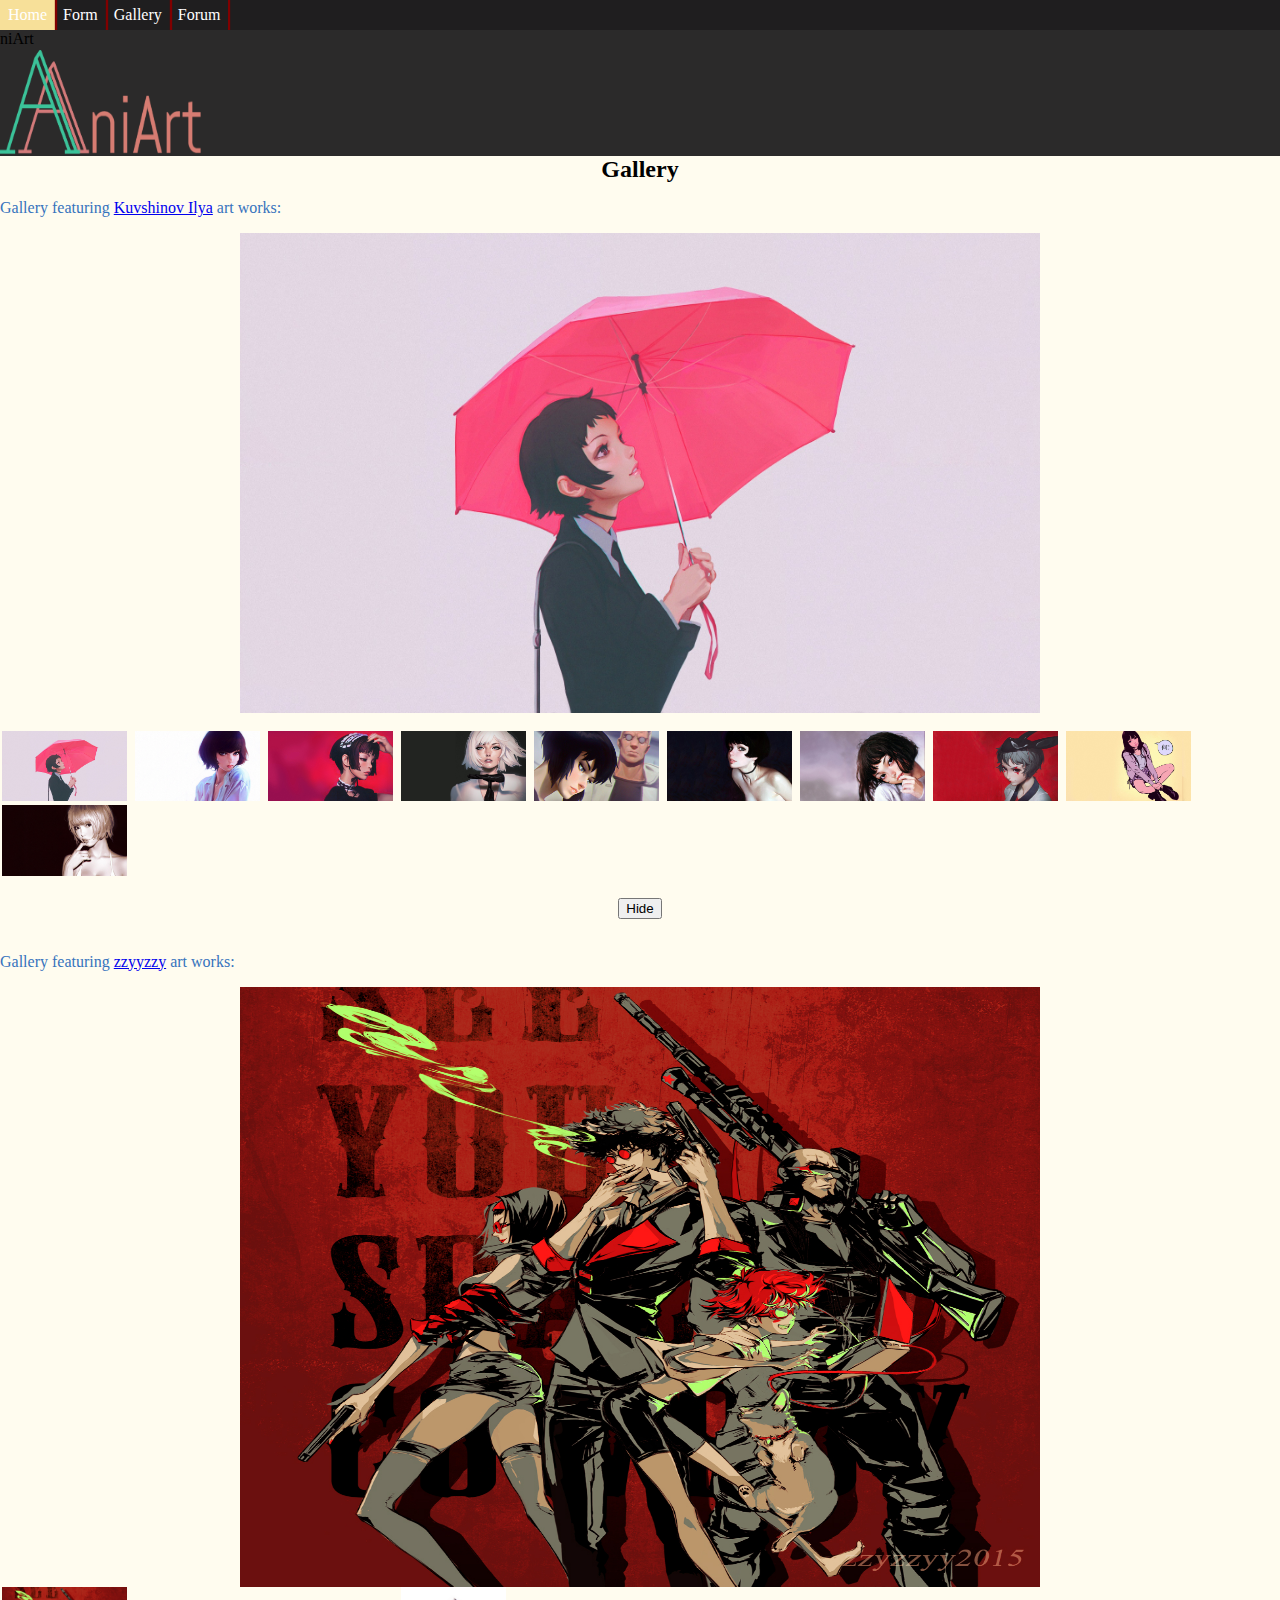
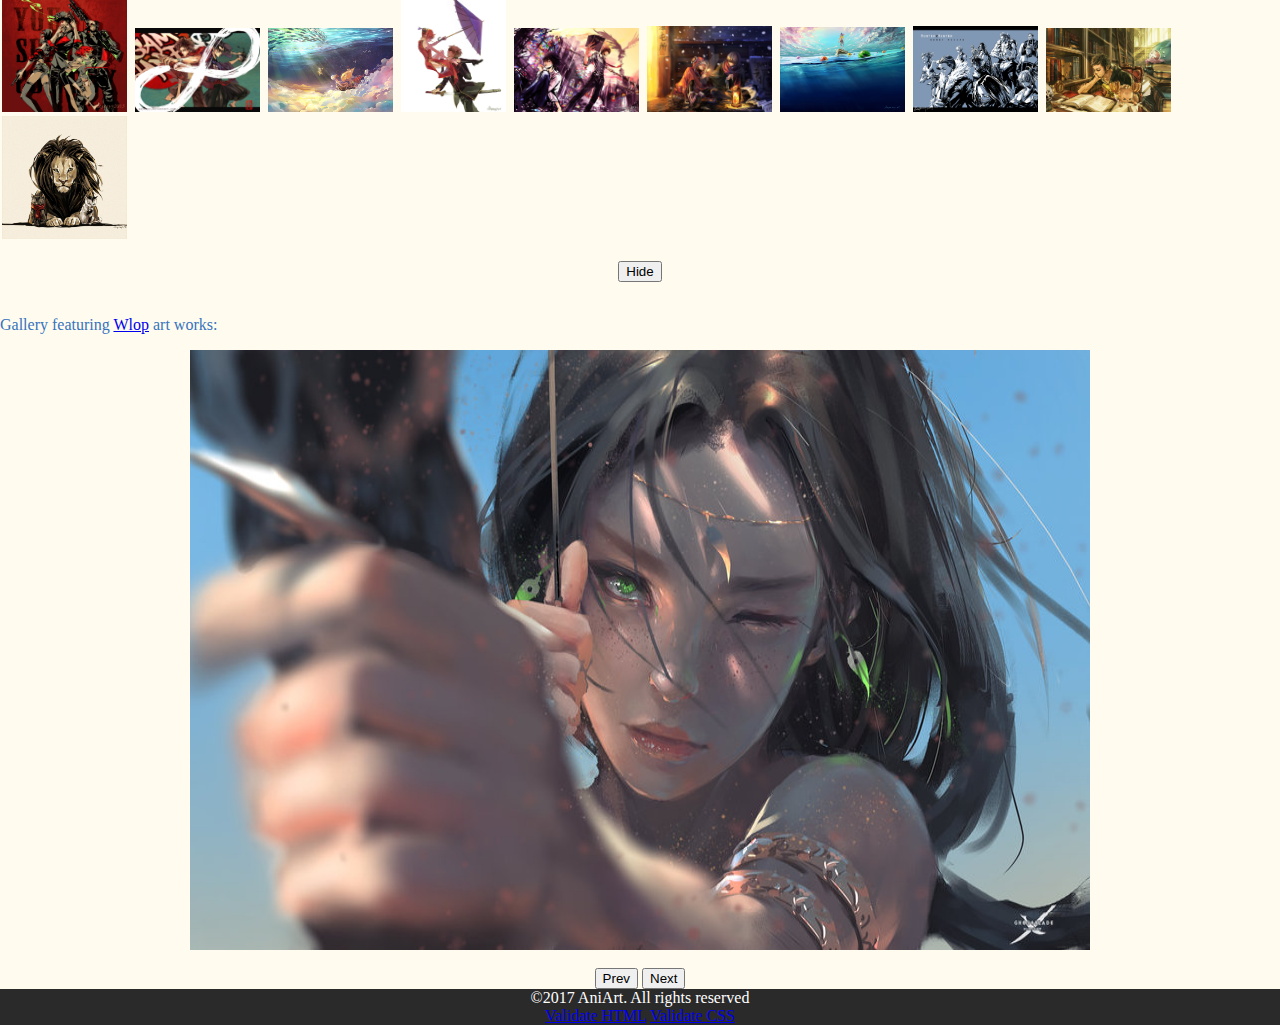
==== Gallery.html @ 81936371 "First commit" ====
<!DOCTYPE html>
<html lang="en">

<head>
  <title>AniArt-Gallery</title>
    <meta charset="UTF-8">
  <link rel="stylesheet" href="index.css" />
    <script src="http://code.jquery.com/jquery-2.1.0.js"></script>
	<script src="gall.js"> </script>
</head>
<body id="wrapper">
		<header>
	
	<!--header, have the logo and page name -->
	<div class="logo">
		<p id= "webtitle"> niArt</p> <img src= "images/logo.png" alt="logo" >
	</div>
	
	<!--Navigation tabs for the website -->
	<nav id="navi_list">
	<ul>
	<li><a href="index.html"> Home</a> </li> 
	<!--Drop down for Form tab -->
	<li class="dropdown">
	<a href="Form.html" class="dropbtn">Form </a>
	<div class="dropdown-content">
 
		<a href="Signup.html"> Sign-up </a>
		<a href="Newsletter.html"> Newsletter Sub </a>
	</div>
	</li>
	
	<li><a href="Gallery.html">	Gallery</a> </li>
	<li><a href="Forum.html">	Forum</a> </li>
	</ul>
	
	</nav>
	</header>
	
	<main>
	<h2 id=hgall>Gallery </h2>
	<p class="galla">Gallery featuring <a href="a"> Kuvshinov Ilya</a> art works:</p>
	<div id = "slide1">
	<img id="fimg1" class ="ss1" width = "800" height = "480" src="images/KI1.jpg" alt="KI1" />
	</div>
	<br>
	<div id="KIgall">
		<img id ="01" src= "images/KI1.jpg" alt="KI1"> 
		<img id ="02" src= "images/KI2.jpg" alt="KI2"> 
	    <img id ="03" src= "images/KI3.jpg" alt="KI3"> 
		<img id ="04" src= "images/KI4.jpg" alt="KI4"> 
		<img id ="05" src= "images/KI5.jpg" alt="KI5"> 
		<img id ="06" src= "images/KI6.jpg" alt="KI6"> 
	    <img id ="07" src= "images/KI7.jpg" alt="KI7"> 
		<img id ="08" src= "images/KI8.jpg" alt="KI8"> 
		<img id ="09" src= "images/KI9.jpg" alt="KI9"> 
		<img id ="10" src= "images/KI10.jpg" alt="KI10"> 	
	</div>
	<br>
	<button id="btn1">Hide</button>
	<br>
	
	<p class="galla">Gallery featuring <a href="a"> zzyyzzy</a> art works:</p>
	<div id = "slide2">
		<img id="fimg2" class ="ss2" width = "800" height = "600" src="images/zzyy1.jpg" alt="KI1" />
	</div>

	<div id="zzyygall">
		<img id ="11" src= "images/zzyy1.jpg" alt="zzyy1"> 
		<img id ="12" src= "images/zzyy2.jpg" alt="zzyy2"> 
		<img id ="13" src= "images/zzyy3.jpg" alt="zzyy3"> 
		<img id ="14" src= "images/zzyy4.jpg" alt="zzyy4"> 
		<img id ="15" src= "images/zzyy5.jpg" alt="zzyy5"> 
		<img id ="16" src= "images/zzyy6.jpg" alt="zzyy6"> 
		<img id ="17" src= "images/zzyy7.jpg" alt="zzyy7"> 
		<img id ="18" src= "images/zzyy8.jpg" alt="zzyy8"> 
		<img id ="19" src= "images/zzyy9.jpg" alt="zzyy9"> 
		<img id ="20" src= "images/zzyy10.jpg" alt="zzyy10"> 
		</div>
		<br>
		<button id="btn2">Hide</button>
		<br>
	
	<p class="galla">Gallery featuring <a href="a"> Wlop</a> art works:</p>
	<div class="slideshow">
    <img class="mySlides" src="images/wlop1.jpg" alt="boom1">
    <img class="mySlides" src="images/wlop2.jpg" alt="boom2">
    <img class="mySlides" src="images/wlop3.jpg" alt="boom3">
	<img class="mySlides" src="images/wlop4.jpg" alt="boom4">
    <img class="mySlides" src="images/wlop5.jpg" alt="boom5">
    <img class="mySlides" src="images/wlop6.jpg" alt="boom6">
	<img class="mySlides" src="images/wlop7.jpg" alt="boom7">
    <img class="mySlides" src="images/wlop8.jpg" alt="boom8">
    <img class="mySlides" src="images/wlop9.jpg" alt="boom9">
	<img class="mySlides" src="images/wlop10.jpg" alt="boom10">
    </div>
	<br>
	
  <div class="slide-btn">
    <button class="btn3" onclick="plusDivs(-1)"> Prev</button>
    <button class="btn4" onclick="plusDivs(1)"> Next</button>
  </div>
	
	</main>
	<footer>
	&copy;2017 AniArt. All rights reserved <br> 
	<a href="http://validator.w3.org/check?uri=referer">Validate HTML</a> 
		<a href="http://jigsaw.w3.org/css-validator/check/referer">Validate CSS</a>
	</footer>
	
</body>
</html>
---- index.css ----
body {
  color: black;
  font: 12pt "Palatino Linotype", "Book Antiqua", Palatino, serif;
}

/* body reference for adjusting body elements, auto adjust the size of the website*/
#wrapper{
width: 100%;
height: 100%;
display: table;
position: absolute;
top: 0;
left: 0;
margin: 0;
padding: 0;

}

/* adjust the header background*/
header {
background-color: #2b2a2a;
height: 140px;
margin:auto;
padding:0;
width: auto;
}

/*text align for about section */
#about {
text-align: center;
}
/* change the color and text decoration of clickable links in about section*/
#about a:link{
	color:#3673bd;
	text-decoration: none;
}

/* change background color of news section. adjusted width and height*/
.news {
background-color: #fffcef;
height: auto;
text-align:center;
}

/* change the color and text decoration of clickable links in news section*/
.news a:link{
	color:#3673bd;
	text-decoration: none;
}

/* KI id img proportion adjusted and set to horizontal view*/
#KI img{
	width:auto;
	height: auto;
	max-height: 250px;
	max-width: 250px; 
	display: inline;
	margin: 0 10px;
}

#KIgall img{
	width:auto;
	height: auto;
	max-height: 125px;
	max-width: 125px; 
	display: inline;
	margin: 0 2px;
}

/* zzyy id img proportion adjusted and set to horizontal view*/
#zzyy img{
	width:auto;
	height: auto;
	max-height: 250px;
	max-width: 250px; 
	display: inline;
	margin: 0 10px;
}

/* Gallery img proportions */
#zzyygall img{
	width:auto;
	height: auto;
	max-height: 125px;
	max-width: 125px; 
	display: inline;
	margin: 0 2px;
}

/* adjusted rec section to fit to website*/
#rec {
	background-color: #fffcef;
}

/*adjusted entire main section size and background color */
main {
background-color: #fffcef;
overflow:hidden; 
height:100%;
width: 100%;

}

/* adjusted footers text color/ background color and the size*/
footer {
clear: both;
text-align: center;
background-color: #2b2a2a;
color:white;
width: 100%;
}

/*settings for entire navigation bar */
#navi_list ul{
	list-style-type: none; 
	margin: 0;
	padding: 0;
	overflow: hidden;
	background-color: #1f1e1f;
	position: fixed;
	top:0;
	width:100%;
}

/*set navigation bar to horizontal view */
#navi_list li{
	float: left;
	display: inline; 
}

/* settings for all the listed elements, sizing, shadow, block corners*/
#navi_list li a{
display: block;
color: white;
text-align: center;
padding: 6px 8px;
text-decoration: none;
box-shadow: 1px 1px 1px 1px #800000;	
border-radius:0px 0px 0px 0px;

}

/* set the background color for the navigation bar when mouse hovers over it*/
#navi_list li a:hover{
	background-color: #f7e099;
}

/* settings for logo image positioning and sizing*/
.logo img{
	position: absolute;
	top: 50px;
	left: 0;
	width: 250px;
	height: 105px;
}

/* settings for headers text*/
.logo p{
	position: relative;
	top:14px;
	font-size: 50px:
	color: #fffbe7;
}

/* Form tab drop down vertical */

.dropdown li{
	display: inline-block;
}

/* Form dropdown overall shape and color*/
.dropdown-content{
	display: none;
    position: relative;
    background-color: #1f1e1f;
    box-shadow: 2px 1px 2px 3px #800000;
    z-index: 1;
	text-decoration: none;	
}

/*Form drop down color when hovered over */
.dropdown-content a:hover {
	background-color: #1f1e1f
}

/*How drop down for Form displays */
.dropdown:hover .dropdown-content {
    display: block;
}

/*Link color and text decoration for Form page */
.stuff a:link{
	color:#3673bd;
	text-decoration: none;
}

/*Align center for h2 */
h2{
text-align: center;
}

/*center hide buttons */
#btn1, #btn2, .ss1, .ss2 {
	display: block;
	margin: auto;
}

/*Proportions of slideshow img */
.slideshow img{
	margin: auto;
	height:600px;
	width: 900px;
}

/*center slide btn */
.slide-btn{
	text-align: center;
}

/*remove underlink for hyperlinks */
.galla, #moreforums a:link {
	color:#3673bd;
	text-decoration: none;
}

/*sets those ids margins and paddings */
#babout, #rec, #fform, #fsub, #hgall, #tform{
margin:0;
padding:0;
}

/* sets the right column of page proportions for list of forums*/
#cforum {
float: right;
padding: auto;
margin: auto;
background-color: #fffcef;
height: auto;
width:87%;
text-align:center;
height: auto;
}

/* sets the right column of page proportions for header to create forum*/
#createF {
float: right;
padding: auto;
margin: auto;
background-color: #9eb1a3;
height: auto;
width:87%;
text-align:center;
height: auto;

}

/*sets proportions for left div ul list */
#moreforums {
width: 13%;
box-sizing: border-box;
float: left;
background-color: #dbe3d5;
border-right: 1px solid #a8baa7;
padding: 7px 16px 0 16px;
margin:auto;
z-index: 99;
height:100%;
}

/*sets style of left div text */
.forumhead {
font: bold 13px helvetica neue,arial,sans-serif;
text-transform: uppercase;
margin: 0 0 18px;
display: block;
}

/*ul list styles for left div */
#moreforums ul{
list-style: none;
padding: 0;
margin: 0;
}

/*ul list styles for right div*/
#cforum ul{
text-align: left;
list-style: none;
padding: 0;
margin: 0;
}

/*sets proportion for right div li list */
.clforum {
float: left;
position: relative;
width: 100%;
text-decoration: none;
font-size: 15px;
display: block;
padding: 7px 25px;
border-radius: 2px;
}

/*change style of text of right li */
.cforum p{
text-indent: 25px;
}

/*box shadow with background for certain ids */
#clf1, #clf3, #clf5, #clf7, #clf9{
box-shadow: -2px 2px 2px #E5E4CA;
background-color: #efeedc;
}

/*box shadow with background for certain ids */
#clf2, #clf4, #clf6 ,#clf8 ,#clf10{
box-shadow: -2px 2px 2px #E5E4CA;
background-color: #dfdec6;
}
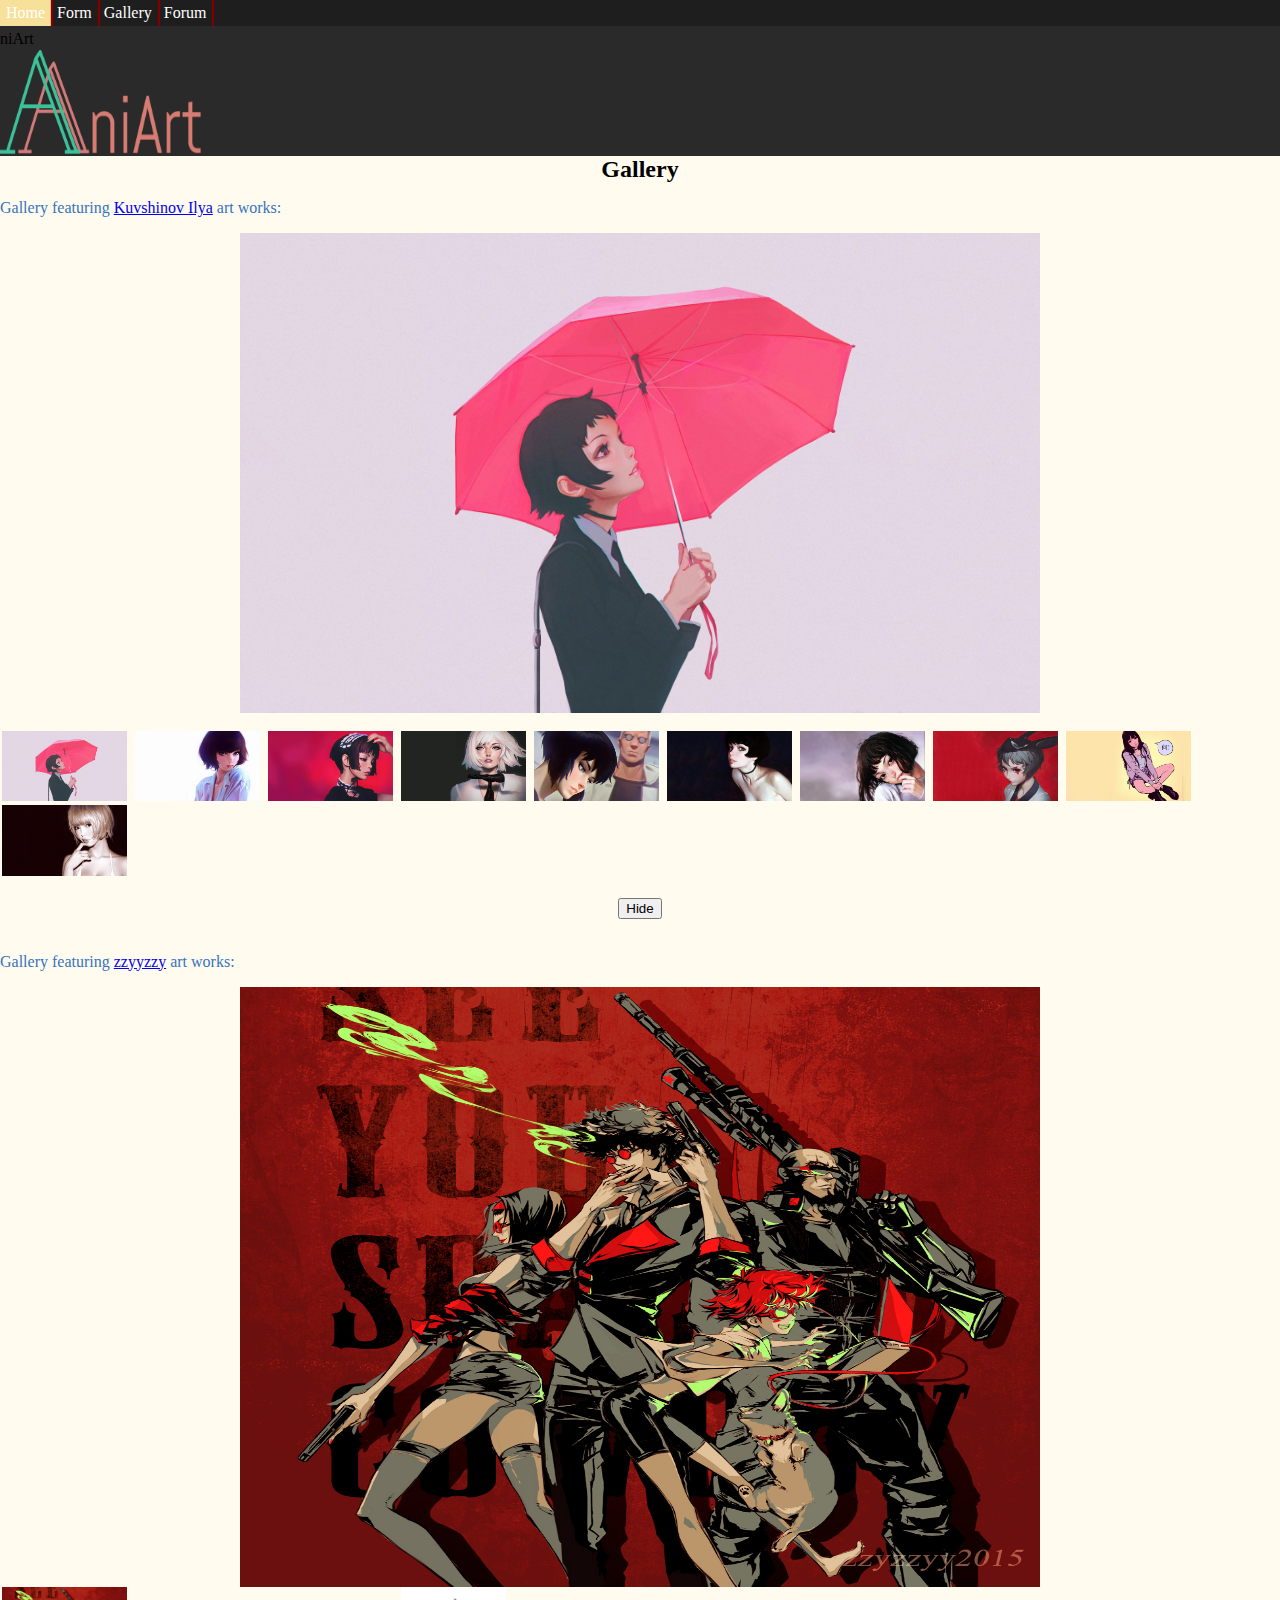
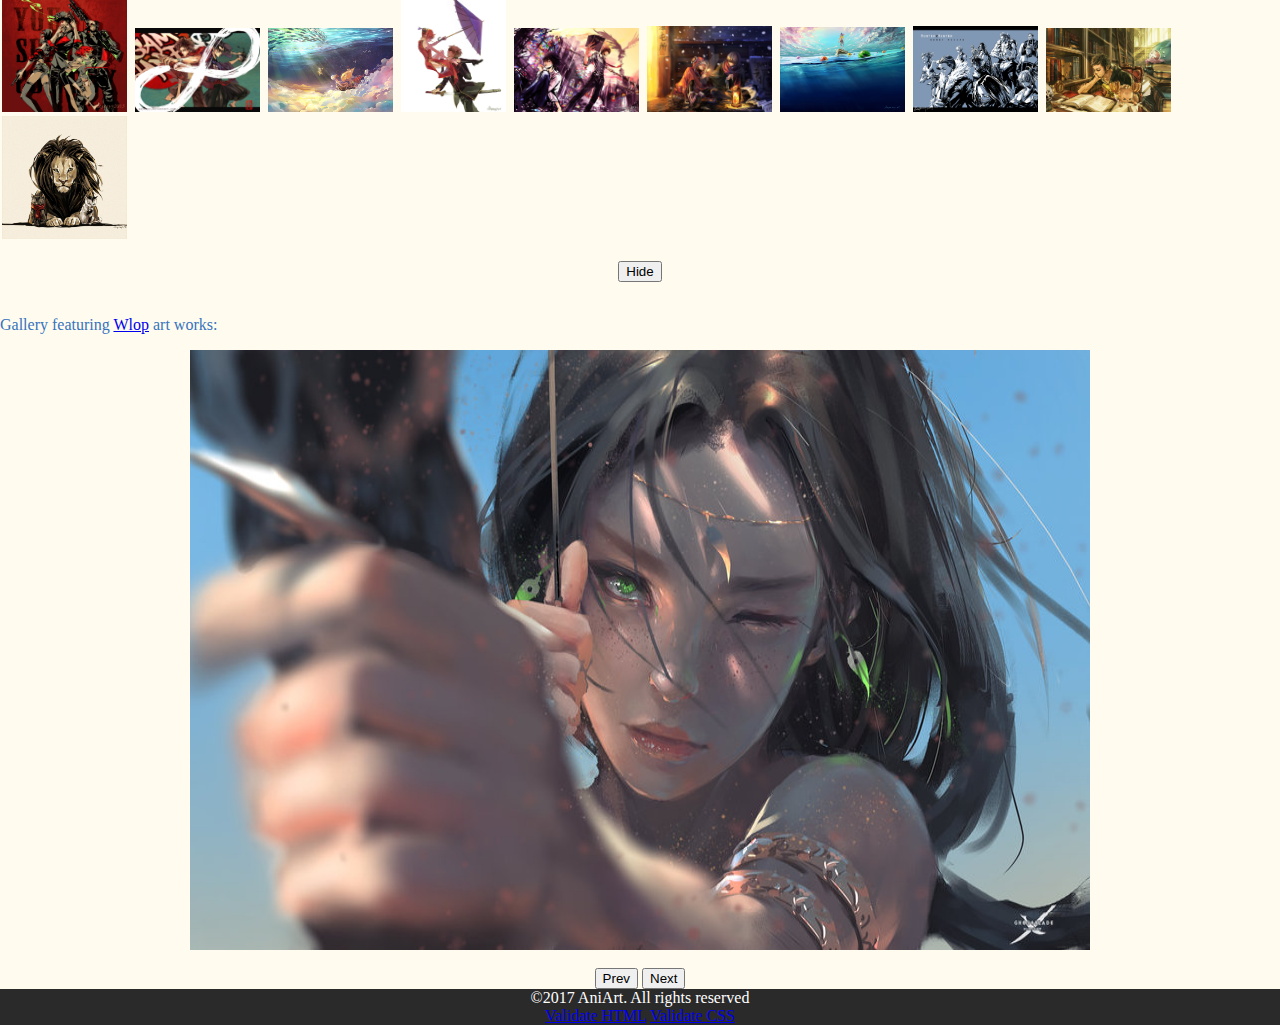
==== commit b54c8055: "JS display fixed" ====
--- a/Gallery.html
+++ b/Gallery.html
@@ -5,7 +5,7 @@
   <title>AniArt-Gallery</title>
     <meta charset="UTF-8">
   <link rel="stylesheet" href="index.css" />
-    <script src="http://code.jquery.com/jquery-2.1.0.js"></script>
+    <script src="https://code.jquery.com/jquery-2.1.0.js"></script>
 	<script src="gall.js"> </script>
 </head>
 <body id="wrapper">
--- a/index.css
+++ b/index.css
@@ -6,29 +6,29 @@
 
 /* body reference for adjusting body elements, auto adjust the size of the website*/
 #wrapper{
-width: 100%;
-height: 100%;
-display: table;
-position: absolute;
-top: 0;
-left: 0;
-margin: 0;
-padding: 0;
+	width: 100%;
+	height: 100%;
+	display: table;
+	position: absolute;
+	top: 0;
+	left: 0;
+	margin: 0;
+	padding: 0;
 
 }
 
 /* adjust the header background*/
 header {
-background-color: #2b2a2a;
-height: 140px;
-margin:auto;
-padding:0;
-width: auto;
+	background-color: #2b2a2a;
+	height: 140px;
+	margin:auto;
+	padding:0;
+	width: auto;
 }
 
 /*text align for about section */
 #about {
-text-align: center;
+	text-align: center;
 }
 /* change the color and text decoration of clickable links in about section*/
 #about a:link{
@@ -38,9 +38,9 @@
 
 /* change background color of news section. adjusted width and height*/
 .news {
-background-color: #fffcef;
-height: auto;
-text-align:center;
+	background-color: #fffcef;
+	height: auto;
+	text-align:center;
 }
 
 /* change the color and text decoration of clickable links in news section*/
@@ -95,20 +95,20 @@
 
 /*adjusted entire main section size and background color */
 main {
-background-color: #fffcef;
-overflow:hidden; 
-height:100%;
-width: 100%;
+	background-color: #fffcef;
+	overflow:hidden; 
+	height:100%;
+	width: 100%;
 
 }
 
 /* adjusted footers text color/ background color and the size*/
 footer {
-clear: both;
-text-align: center;
-background-color: #2b2a2a;
-color:white;
-width: 100%;
+	clear: both;
+	text-align: center;
+	background-color: #2b2a2a;
+	color:white;
+	width: 100%;
 }
 
 /*settings for entire navigation bar */
@@ -123,6 +123,37 @@
 	width:100%;
 }
 
+/* Search Bar placement*/
+#navi_list ul .SearchBar{
+	float: right;
+	text-align: center;
+}
+
+/*Search Bar properties */
+#navi_list ul .SearchBar button {
+	float: right;
+	padding: 7px 10px;
+	margin-top: 0 px;
+	margin-right: 2px;
+	background: #ddd;
+	font-size: 11px;
+	border: none;
+	cursor: pointer;
+}
+
+/* Search Bar INPUT properties*/
+#navi_list ul .SearchBar input[type=text]{
+	padding: 6.5px;
+	margin-top: 0px;
+	font-size: 12px;
+	border: none;
+}
+
+.autocomplete {
+	position; relative;
+	display: inline-block;	
+}
+
 /*set navigation bar to horizontal view */
 #navi_list li{
 	float: left;
@@ -134,7 +165,7 @@
 display: block;
 color: white;
 text-align: center;
-padding: 6px 8px;
+padding: 4px 6px;
 text-decoration: none;
 box-shadow: 1px 1px 1px 1px #800000;	
 border-radius:0px 0px 0px 0px;
